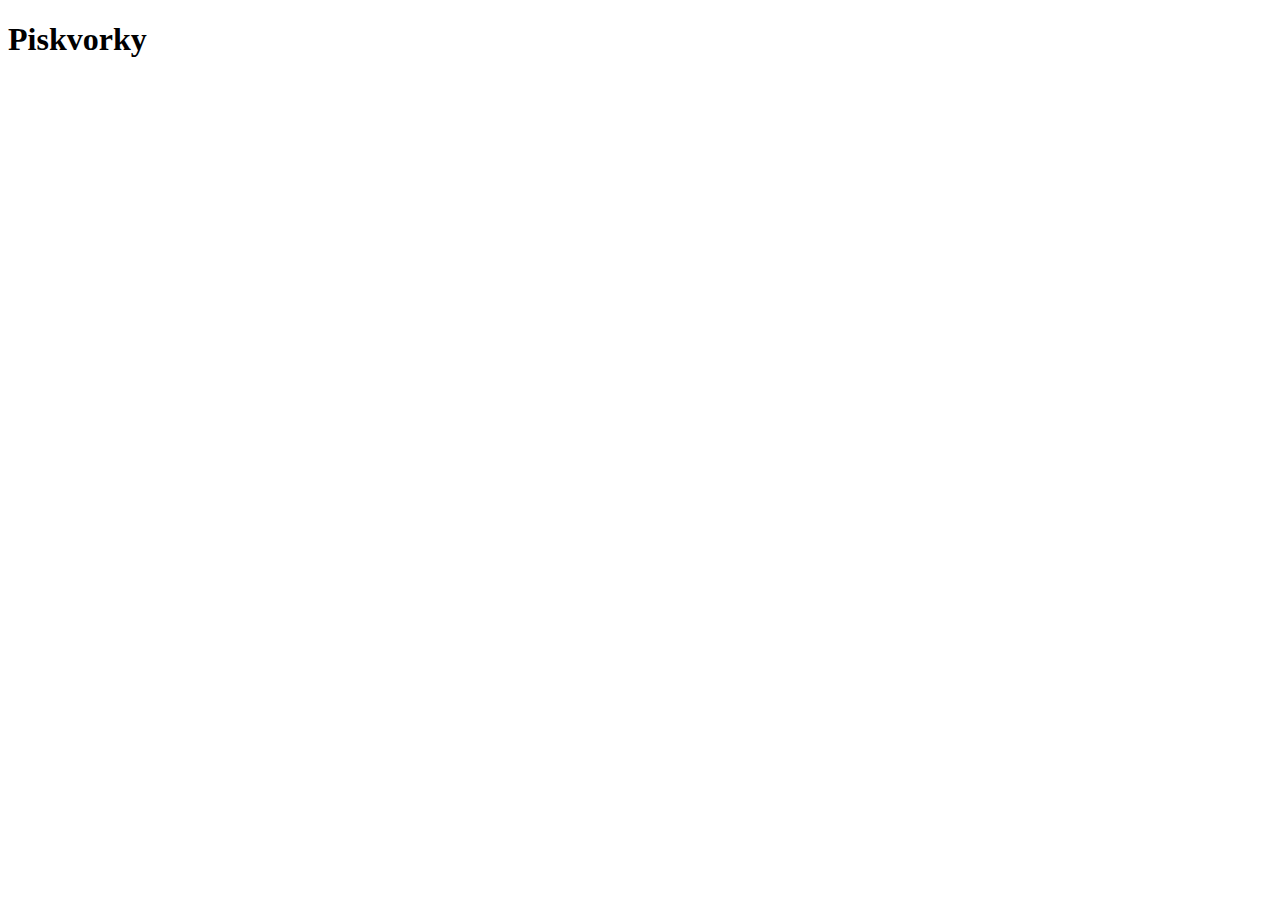
==== index.html @ d740e966 "Zakladni HTML" ====
<!DOCTYPE html>
<html lang="en">
  <head>
    <meta charset="UTF-8" />
    <meta name="viewport" content="width=device-width, initial-scale=1.0" />
    <title>Document</title>
  </head>
  <body>
    <h1>Piskvorky</h1>
  </body>
</html>
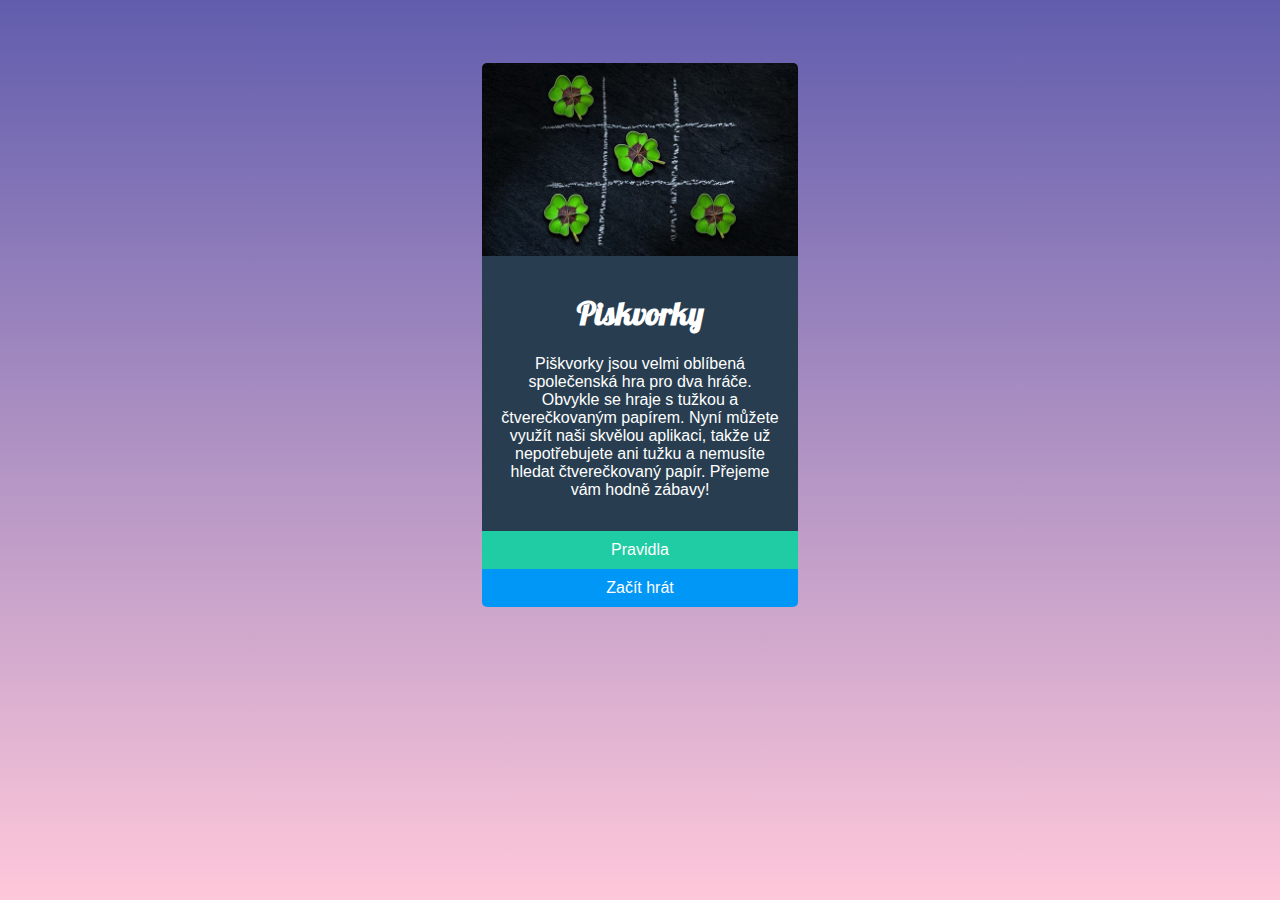
==== commit 223b194c: "first itteration" ====
--- a/index.html
+++ b/index.html
@@ -3,9 +3,23 @@
   <head>
     <meta charset="UTF-8" />
     <meta name="viewport" content="width=device-width, initial-scale=1.0" />
-    <title>Document</title>
+    <link rel="stylesheet" href="style.css" />
+    <title>Piskvorky</title>
   </head>
   <body>
-    <h1>Piskvorky</h1>
+    <main>
+      <img src="uvodni.jpg" alt="Initial picture" />
+      <div class="container">
+        <h1>Piskvorky</h1>
+        <p>
+          Piškvorky jsou velmi oblíbená společenská hra pro dva hráče. Obvykle
+          se hraje s tužkou a čtverečkovaným papírem. Nyní můžete využít naši
+          skvělou aplikaci, takže už nepotřebujete ani tužku a nemusíte hledat
+          čtverečkovaný papír. Přejeme vám hodně zábavy!
+        </p>
+      </div>
+      <a class="button button__rules">Pravidla</a>
+      <a class="button button__play">Začít hrát</a>
+    </main>
   </body>
 </html>
--- a/style.css
+++ b/style.css
@@ -0,0 +1,52 @@
+@import url('https://fonts.googleapis.com/css2?family=Lobster:wght@400;500;600');
+
+html {
+  background-image: linear-gradient(#615dad, #ffc8da);
+  height: 100%;
+}
+
+img {
+  width: 100%;
+}
+
+main {
+  display: flex;
+  flex-direction: column;
+  width: 25%;
+  margin: auto;
+  margin-top: 5%;
+  color: #ffffff;
+  text-align: center;
+  border-radius: 5px;
+  font-family: sans-serif;
+  overflow: hidden;
+}
+
+h1 {
+  font-family: 'Lobster', cursive;
+}
+
+.container {
+  background-color: #283e50;
+  padding: 1rem;
+}
+
+.button {
+  padding: 10px;
+}
+
+.button__rules {
+  background-color: #1fcca4;
+}
+
+.button__play {
+  background-color: #0197f6;
+}
+
+.button__rules:hover {
+  background-color: #1cbb96;
+}
+
+.button__play:hover {
+  background-color: #0090e9;
+}
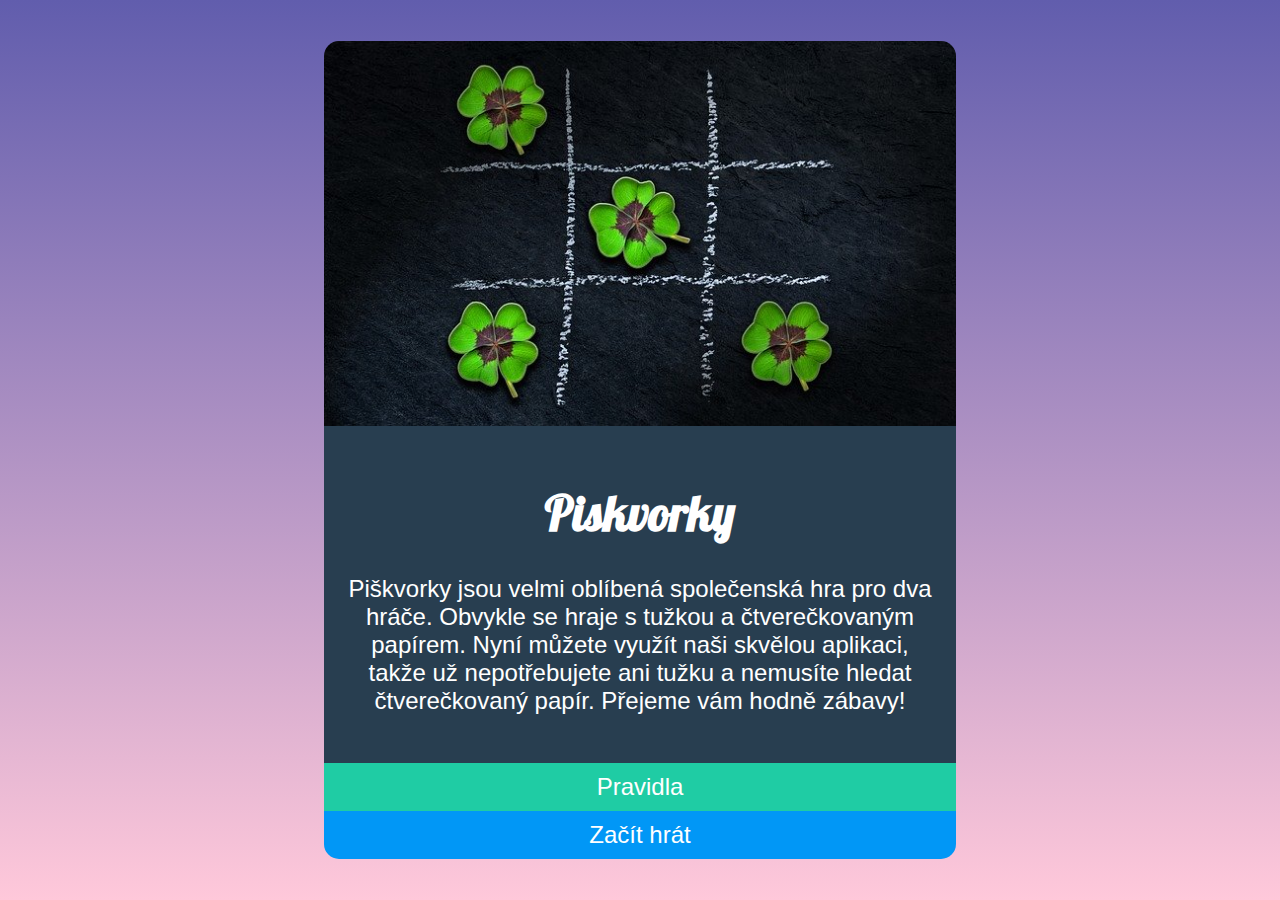
==== commit fc89470a: "First page done" ====
--- a/index.html
+++ b/index.html
@@ -18,8 +18,12 @@
           čtverečkovaný papír. Přejeme vám hodně zábavy!
         </p>
       </div>
-      <a class="button button__rules">Pravidla</a>
-      <a class="button button__play">Začít hrát</a>
+      <a
+        href="https://czechitas-podklady.cz/Piskvorky-pravidla/"
+        class="button button__rules"
+        >Pravidla</a
+      >
+      <a href="index.html" class="button button__play">Začít hrát</a>
     </main>
   </body>
 </html>
--- a/style.css
+++ b/style.css
@@ -3,6 +3,9 @@
 html {
   background-image: linear-gradient(#615dad, #ffc8da);
   height: 100%;
+  display: flex;
+  align-items: center;
+  font-size: 1.5rem;
 }
 
 img {
@@ -12,12 +15,11 @@
 main {
   display: flex;
   flex-direction: column;
-  width: 25%;
+  width: 90%;
   margin: auto;
-  margin-top: 5%;
   color: #ffffff;
   text-align: center;
-  border-radius: 5px;
+  border-radius: 15px;
   font-family: sans-serif;
   overflow: hidden;
 }
@@ -33,6 +35,8 @@
 
 .button {
   padding: 10px;
+  text-decoration: none;
+  color: #ffffff;
 }
 
 .button__rules {
@@ -50,3 +54,21 @@
 .button__play:hover {
   background-color: #0090e9;
 }
+
+@media (min-width:680px) {
+  main {
+    width: 75%;
+  }
+}
+
+@media (min-width:850px) {
+  main {
+    width: 50%;
+  }
+}
+
+@media (min-width:1600px) {
+  main {
+    width: 25%;
+  }
+}
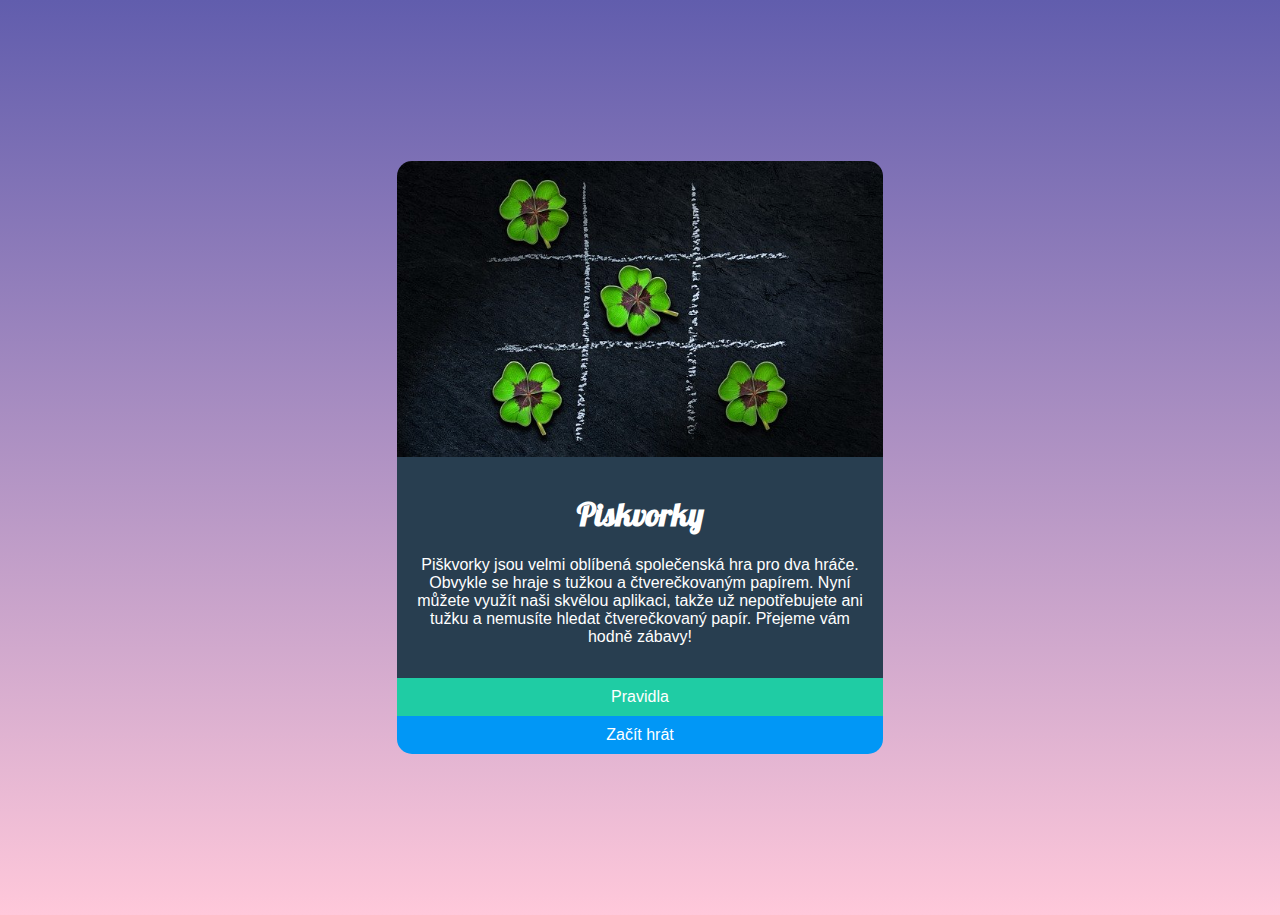
==== commit 19b4281c: "Task 2 - final" ====
--- a/index.html
+++ b/index.html
@@ -3,7 +3,8 @@
   <head>
     <meta charset="UTF-8" />
     <meta name="viewport" content="width=device-width, initial-scale=1.0" />
-    <link rel="stylesheet" href="style.css" />
+    <link rel="stylesheet" href="styles/common.css" />
+    <link rel="stylesheet" href="styles/index.css" />
     <title>Piskvorky</title>
   </head>
   <body>
@@ -20,10 +21,10 @@
       </div>
       <a
         href="https://czechitas-podklady.cz/Piskvorky-pravidla/"
-        class="button button__rules"
+        class="button button__primary"
         >Pravidla</a
       >
-      <a href="index.html" class="button button__play">Začít hrát</a>
+      <a href="game.html" class="button button__secondary">Začít hrát</a>
     </main>
   </body>
 </html>
--- a/styles/common.css
+++ b/styles/common.css
@@ -0,0 +1,36 @@
+@import url('https://fonts.googleapis.com/css2?family=Lobster:wght@400;500;600');
+
+html {
+  background-image: linear-gradient(#615dad, #ffc8da);
+  height: 96%;
+  display: flex;
+  align-items: center;
+  padding: 2%;
+}
+
+main {
+  color: #ffffff;
+  text-align: center;
+
+  font-family: sans-serif;
+}
+
+h1 {
+  font-family: 'Lobster', cursive;
+}
+
+.button__primary {
+  background-color: #1fcca4;
+}
+
+.button__secondary {
+  background-color: #0197f6;
+}
+
+.button__primary:hover {
+  background-color: #1cbb96;
+}
+
+.button__secondary:hover {
+  background-color: #0090e9;
+}
--- a/styles/index.css
+++ b/styles/index.css
@@ -0,0 +1,42 @@
+img {
+  width: 100%;
+}
+
+main {
+  display: flex;
+  flex-direction: column;
+  width: 90%;
+  margin: auto;
+  border-radius: 15px;
+  font-family: sans-serif;
+  overflow: hidden;
+}
+
+.container {
+  background-color: #283e50;
+  padding: 1rem;
+}
+
+.button {
+  padding: 10px;
+  text-decoration: none;
+  color: #ffffff;
+}
+
+@media (min-width:640px) {
+  main {
+    width: 65%;
+  }
+}
+
+@media (min-width:850px) {
+  main {
+    width: 40%;
+  }
+}
+
+@media (min-width:1400px) {
+  main {
+    width: 25%;
+  }
+}
